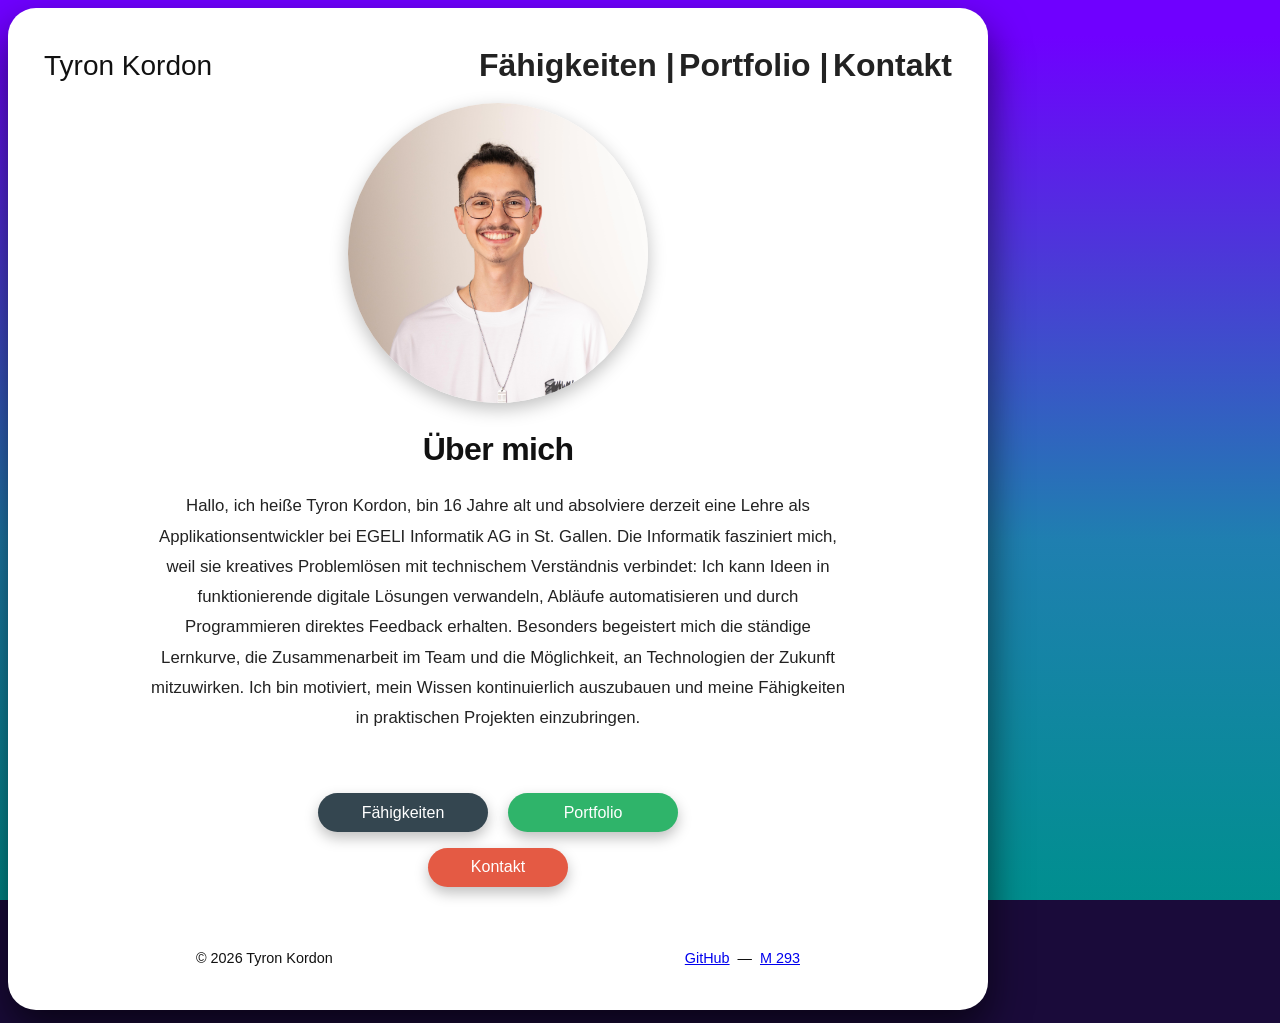
==== index.html @ 7b0fc05e "add in every html file a div class named card and fixed style bugs because the mobile width(402px) h" ====
<!doctype html>
<html lang="en">
  <head>
    <meta charset="UTF-8" />
    <meta name="viewport" content="width=device-width, initial-scale=1.0" />
    <link rel="stylesheet" href="css/styles.css" />
    <title>TyronKordon</title>
  </head>
  <body class="index-page">
    <div class="card">
    <header>
      <a href="index.html"><h3 class="header-title">Tyron Kordon</h3></a>
      <nav>
        <a href="Fähigkeiten.html" class="nav-link">Fähigkeiten |</a>
        <a href="Portfolio.html" class="nav-link">Portfolio |</a>
        <a href="Kontakt.html" class="nav-link">Kontakt</a>
      </nav>
    </header>
    <img
      src="assets/TyronKordonpfp.jpg"
      alt="Tyron Kordon Profilbild"
      class="profile-pic"
      width="200"
      height="200"
    />
    <section class="about-me">
      <h1>Über mich</h1>
      <p>
        Hallo, ich heiße Tyron Kordon, bin 16 Jahre alt und absolviere derzeit
        eine Lehre als Applikationsentwickler bei EGELI Informatik AG in St.
        Gallen. Die Informatik fasziniert mich, weil sie kreatives
        Problemlösen mit technischem Verständnis verbindet: Ich kann Ideen in
        funktionierende digitale Lösungen verwandeln, Abläufe automatisieren
        und durch Programmieren direktes Feedback erhalten. Besonders begeistert
        mich die ständige Lernkurve, die Zusammenarbeit im Team und die
        Möglichkeit, an Technologien der Zukunft mitzuwirken. Ich bin motiviert,
        mein Wissen kontinuierlich auszubauen und meine Fähigkeiten in
        praktischen Projekten einzubringen.
      </p>
    </section>

    <section class="nav-buttons">
      <button onclick="location.href = 'Fähigkeiten.html'" class="fähigkeiten-button">Fähigkeiten</button>
      <button onclick="location.href = 'Portfolio.html'" class="portfolio-button">Portfolio</button>
      <button onclick="location.href = 'Kontakt.html'" class="kontakt-button">Kontakt</button>
    </section>
    <footer class="footer">
      <nav class="footer-nav">
        <p id="Tyron-Kordon">&copy; 2026 Tyron Kordon</p>
          <div class="footer-links">
            <a href="https://github.com/Tyron-Kordon" class="github-link" target="_blank">GitHub</a>
            <span class="sep">—</span>
            <a
              href="https://www.modulbaukasten.ch/module/293/1/de-DE?degree=13d8d40b-6d82-eb11-a812-0022486f6f83&title=Webauftritt-erstellen-und-veröffentlichen"
              class="modulbaukasten-link"
              target="_blank"
              >M 293</a
            >
          </div>
      </nav>
    </footer>
    </div>
  </body>
</html>
---- css/styles.css ----
html {
  height: 100%;
  margin: 0;
  padding-bottom: 7.7rem; /* space for footer */
  background-color: #1a0b3a; /* dark base to enhance contrast */
  /* vibrant purple-to-teal background using radial highlight + linear gradient */
  background-image:
    radial-gradient(
      900px 420px at 50% 0%,
      rgba(111, 0, 255, 0.95),
      rgba(111, 0, 255, 0) 35%
    ),
    linear-gradient(180deg, #6f00ff 4%, #4a3bd6 30%, #1f7fb0 60%, #008f8f 100%);
  background-repeat: no-repeat;
  background-attachment: fixed;
}

/* Centered white card with rounded corners and teal border */
body.index-page {
  padding: 20px;
  max-width: 600px;
  background: #fff;
  border-radius: 28px;
  box-shadow: 0 20px 40px rgba(0, 0, 0, 0.6);
  border: none; /* remove blue/teal outline */

  /* Portfolio: ensure page title stays above images and images are centered */
  h1 {
    position: relative;
    z-index: 20;
    display: inline-block;
    padding: 0 0.6rem;
    margin-top: 0.6rem;
    text-align: center;
  }

  /* header nav underline on hover (applies on Portfolio too) */
  header .nav-link:hover,
  header .nav-link:focus {
    text-decoration: underline;
    text-underline-offset: 4px;
  }
  box-sizing: border-box;
  display: flex;
  flex-direction: column;
  min-height: calc(100vh - 3rem);
  font-family: "Segoe UI", Tahoma, Geneva, Verdana, sans-serif;
}

header {
  display: flex;
  align-items: center;
  justify-content: space-between;
  gap: 1rem;
  margin-bottom: 1.2rem;
  padding-top: 0.2rem;
}

.header-title {
  margin: 0;
  font-size: 1.35rem;
  font-weight: 500;
  color: #111;
  text-decoration: none;
}

.header-title:link {
  text-decoration: none;
}

header > a,
header > a:link,
header > a:visited,
header > a:hover,
header > a:active {
  text-decoration: none;
  color: inherit;
}

header > a .header-title {
  text-decoration: none;
}

.nav-link {
  text-decoration: none;
  color: #222;
  font-size: 0.75rem;
  font-weight: 600;
}

.footer {
  margin-top: auto;
  padding-top: 1.25rem;
}

.footer-nav {
  display: flex;
  align-items: center;
  justify-content: space-between;
  gap: 1rem;
  width: 100%;
}

/* Footer text styling */
.footer-nav p,
.footer-links {
  color: #111;
  font-size: 0.9rem;
}

h1, .page-title {
  font-family: "Segoe UI", Tahoma, Geneva, Verdana, sans-serif;
  font-size: 2.2rem;
  line-height: 1.05;
  margin: 0 0 1rem 0;
  color: #111;
  font-weight: 800;
  text-align: center;
  letter-spacing: -0.02em;
}

.project-title, .about-me h2, .contact-column h2, h1 {
  font-family: "Segoe UI", Tahoma, Geneva, Verdana, sans-serif;
  font-size: 1.6rem;
  line-height: 1.15;
  margin: 1.25rem 0 0.75rem 0;
  color: #111;
  font-weight: 700;
  text-align: center;
}




.footer-links {
  display: flex;
  align-items: center;
  gap: 0.5rem;
}

#Tyron-Kordon {
  margin: 0;
}

.profile-pic {
  display: block;
  margin: 0.5rem auto 1.1rem auto;
  width: 300px;
  height: 300px;
  object-fit: cover;
  border-radius: 50%;
  border: none;
  box-shadow: 0 6px 18px rgba(0, 0, 0, 0.25);
}

.about-me {
  text-align: center;
  padding: 0 0.5rem 1.25rem 0.5rem;
}

.about-me h1 {
  font-size: 2.0rem;
  margin: 0 0 1rem 0;
  font-weight: 800;
}

.about-me p {
  max-width: 44rem;
  margin: 0.5rem auto;
  line-height: 1.8;
  color: #222;
  font-size: 1.05rem;
}

/* Navigation buttons styled like pills */
.nav-buttons {
  display: grid;
  grid-template-columns: repeat(2, minmax(140px, 1fr));
  gap: 1rem 1.25rem;
  justify-content: center;
  padding: 2rem 0 1.2rem 0;
  max-width: 360px;
  margin: 0 auto;
}

.nav-buttons button {
  border: none;
  color: #fff;
  padding: 0.65rem 1.6rem;
  border-radius: 20px;
  font-size: 1rem;
  cursor: pointer;
  box-shadow: 0 6px 14px rgba(0, 0, 0, 0.25);
}

.fähigkeiten-button {
  background: #344650;
}
.kontakt-button {
  background: #e45a44;
  grid-column: 1 / -1;
  justify-self: center;
  min-width: 140px;
}
.portfolio-button {
  background: #2fb46a;
}

.nav-buttons button:hover {
  transform: translateY(-3px);
}



.skills-list {
  display: grid;
  grid-template-columns: 1fr;
  gap: 1rem;
  padding: 0.5rem;
}

.skill {
  background: linear-gradient(180deg, #f2f2f2, #e6e6e6);
  border-radius: 12px;
  padding: 1rem;
  box-shadow: 0 6px 16px rgba(15, 15, 15, 0.12);
  margin-bottom: 0;
  border-left: 6px solid rgba(111, 0, 255, 0.12);
  transition:
    transform 200ms ease,
    box-shadow 200ms ease,
    border-color 200ms ease;
}

.skill:hover {
  transform: translateY(-6px);
  box-shadow: 0 14px 30px rgba(15, 15, 15, 0.18);
  border-left-color: rgba(111, 0, 255, 0.28);
}

.skill h2 {
  margin: 0 0 0.35rem 0;
  font-size: 1.25rem;
  color: #111;
  font-weight: 800;
  letter-spacing: -0.02em;
}

.skill-description {
  margin: 0;
  padding-top: 0.25rem;
  font-size: 0.95rem;
  color: #333;
  line-height: 1.5;
}

h1 {
  font-size: 2.2rem;
  margin: 0 0 1rem 0;
  color: #111;
  padding: 0.5rem 0.5rem 0 0.5rem;
}

@media (min-width: 820px) {
  .skills-list {
    grid-template-columns: 1fr 1fr;
    gap: 1.25rem;
  }
  body.index-page {
    max-width: 980px;
  }
}



.project-title {
  font-size: 1.3rem;
  text-align: center;
  margin: 0.5rem 0 0.25rem 0;
  color: #111;
  font-weight: 500;
}

.project-description {
  color: #333;
  text-align: center;
  padding-bottom: 1rem;
}

.project-image {
  display: block;
  margin-bottom: 1rem;
  width: 100%;
  max-width: 400px;
  height: auto;
  border-radius: 12px;
  box-shadow: 0 6px 18px rgba(0, 0, 0, 0.25);
}

.page-title {
  font-size: 2rem;
  text-align: center;
  color: #111;
  padding: 0.5rem;
  display: block;
  margin: 0 auto 1rem;
  width: 100%;
}

/* Kontakt page specific layout adjustments */
main {
  padding: 0 1.25rem 1.5rem 1.25rem;
}

.contact-photo {
  text-align: center;
  margin: 1.5rem 0;
}

.contact-image {
  width: 340px;
  max-width: 80%;
  height: auto;
  display: inline-block;
  border-radius: 8px;
  box-shadow: 0 10px 30px rgba(0,0,0,0.18);
}

.contact-layout {
  padding: 0 0.6rem 2.5rem 0.6rem;
  display: block;
}

.contact-column {
  max-width: 720px;
  margin: 0 auto;
  padding: 0 0.5rem;
  color: #111;
}

.contact-column h2 {
  text-align: left;
  font-size: 2rem;
  margin: 2.5rem 0 0.6rem 0;
  font-weight: 800;
  color: #111;
}

.contact-column p {
  text-align: left;
  font-size: 1.05rem;
  line-height: 1.7;
  color: #222;
  margin: 0 0 1.25rem 0;
}

/* Footer spacing similar to screenshot: three items spaced evenly */
.footer-nav {
  display: flex;
  align-items: center;
  justify-content: space-around;
  gap: 1rem;
  width: 100%;
  padding: 1.5rem 0;
}



.instagram-link{
  text-decoration: none;
}

.instagram-link:hover {
  color: #401482;
  font-weight: 600;
}


/* ===== IPAD LAYOUT ===== */

@media (min-width: 800px) {
  .header-title {
    font-size: 1.75rem;
    padding-left: 1rem;
    padding-top: 1rem;
  }

  nav {
    padding-right: 1rem;
    padding-top: 1rem;
  }  
}

@media (min-width: 800px) {
  .nav-link {
    font-size: 2rem;
  }
}
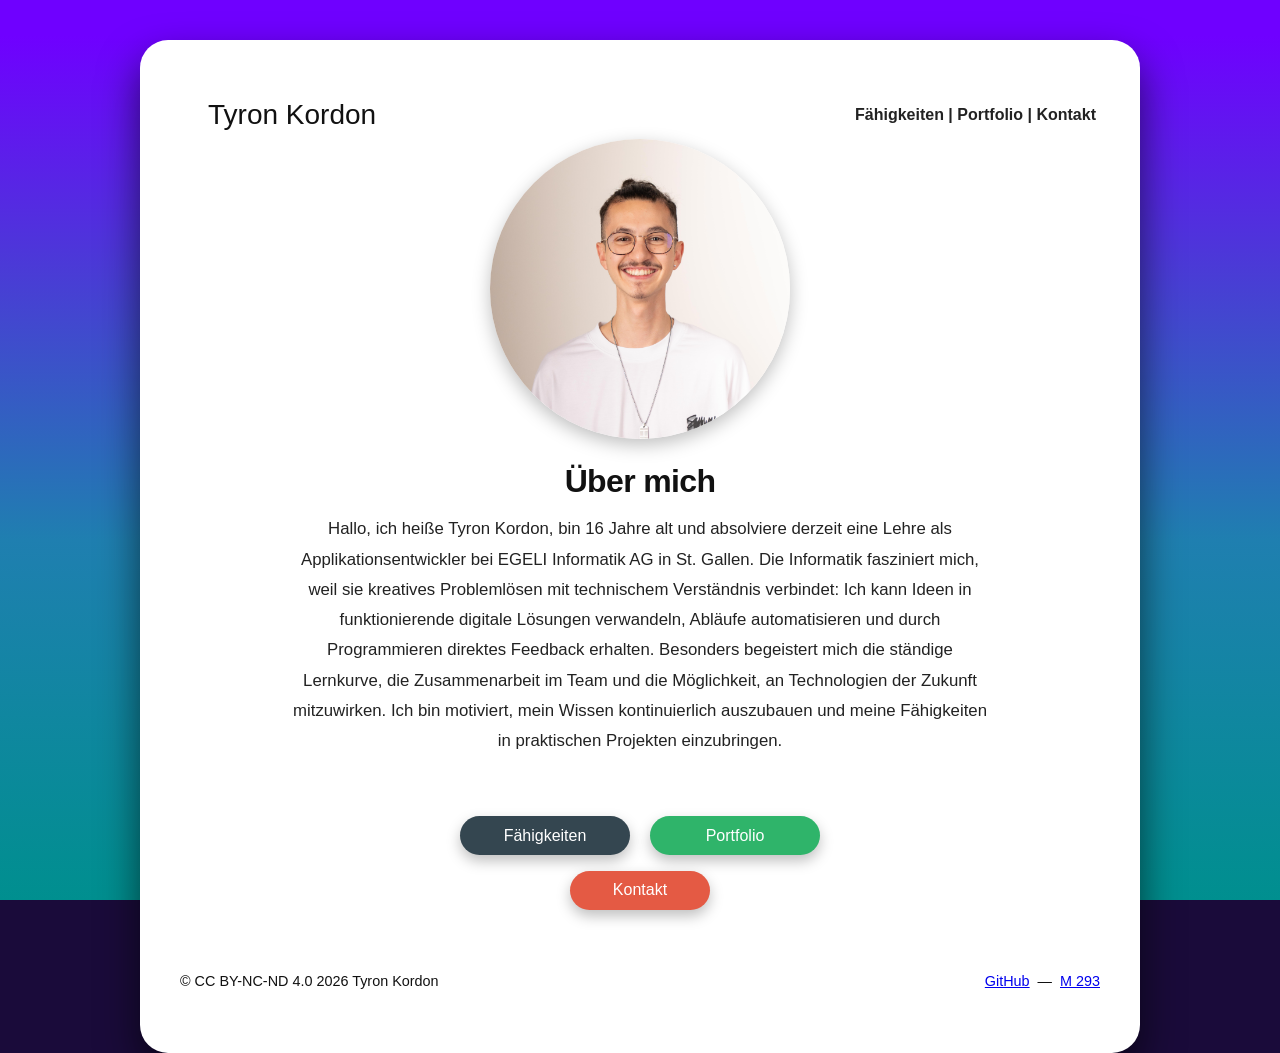
==== commit 3bd747e5: "add copyright symboles" ====
--- a/index.html
+++ b/index.html
@@ -46,7 +46,7 @@
     </section>
     <footer class="footer">
       <nav class="footer-nav">
-        <p id="Tyron-Kordon">&copy; 2026 Tyron Kordon</p>
+        <p id="Tyron-Kordon">&copy; CC BY-NC-ND 4.0 2026 Tyron Kordon</p>
           <div class="footer-links">
             <a href="https://github.com/Tyron-Kordon" class="github-link" target="_blank">GitHub</a>
             <span class="sep">—</span>
--- a/css/styles.css
+++ b/css/styles.css
@@ -15,37 +15,20 @@
   background-attachment: fixed;
 }
 
-/* Centered white card with rounded corners and teal border */
+/* Global typography and base layout for index page */
 body.index-page {
   padding: 20px;
-  max-width: 600px;
   background: #fff;
   border-radius: 28px;
   box-shadow: 0 20px 40px rgba(0, 0, 0, 0.6);
   border: none; /* remove blue/teal outline */
-
-  /* Portfolio: ensure page title stays above images and images are centered */
-  h1 {
-    position: relative;
-    z-index: 20;
-    display: inline-block;
-    padding: 0 0.6rem;
-    margin-top: 0.6rem;
-    text-align: center;
-  }
-
-  /* header nav underline on hover (applies on Portfolio too) */
-  header .nav-link:hover,
-  header .nav-link:focus {
-    text-decoration: underline;
-    text-underline-offset: 4px;
-  }
   box-sizing: border-box;
   display: flex;
   flex-direction: column;
   min-height: calc(100vh - 3rem);
   font-family: "Segoe UI", Tahoma, Geneva, Verdana, sans-serif;
 }
+
 
 header {
   display: flex;
@@ -61,10 +44,6 @@
   font-size: 1.35rem;
   font-weight: 500;
   color: #111;
-  text-decoration: none;
-}
-
-.header-title:link {
   text-decoration: none;
 }
 
@@ -77,10 +56,6 @@
   color: inherit;
 }
 
-header > a .header-title {
-  text-decoration: none;
-}
-
 .nav-link {
   text-decoration: none;
   color: #222;
@@ -88,6 +63,7 @@
   font-weight: 600;
 }
 
+
 .footer {
   margin-top: auto;
   padding-top: 1.25rem;
@@ -108,7 +84,10 @@
   font-size: 0.9rem;
 }
 
-h1, .page-title {
+
+/* Headings */
+h1,
+.page-title {
   font-family: "Segoe UI", Tahoma, Geneva, Verdana, sans-serif;
   font-size: 2.2rem;
   line-height: 1.05;
@@ -119,7 +98,9 @@
   letter-spacing: -0.02em;
 }
 
-.project-title, .about-me h2, .contact-column h2, h1 {
+.project-title,
+.about-me h2,
+.contact-column h2 {
   font-family: "Segoe UI", Tahoma, Geneva, Verdana, sans-serif;
   font-size: 1.6rem;
   line-height: 1.15;
@@ -128,8 +109,6 @@
   font-weight: 700;
   text-align: center;
 }
-
-
 
 
 .footer-links {
@@ -153,13 +132,14 @@
   box-shadow: 0 6px 18px rgba(0, 0, 0, 0.25);
 }
 
+
 .about-me {
   text-align: center;
   padding: 0 0.5rem 1.25rem 0.5rem;
 }
 
 .about-me h1 {
-  font-size: 2.0rem;
+  font-size: 2rem;
   margin: 0 0 1rem 0;
   font-weight: 800;
 }
@@ -173,6 +153,7 @@
 }
 
 /* Navigation buttons styled like pills */
+
 .nav-buttons {
   display: grid;
   grid-template-columns: repeat(2, minmax(140px, 1fr));
@@ -211,13 +192,13 @@
 }
 
 
-
 .skills-list {
   display: grid;
   grid-template-columns: 1fr;
   gap: 1rem;
   padding: 0.5rem;
 }
+
 
 .skill {
   background: linear-gradient(180deg, #f2f2f2, #e6e6e6);
@@ -226,10 +207,7 @@
   box-shadow: 0 6px 16px rgba(15, 15, 15, 0.12);
   margin-bottom: 0;
   border-left: 6px solid rgba(111, 0, 255, 0.12);
-  transition:
-    transform 200ms ease,
-    box-shadow 200ms ease,
-    border-color 200ms ease;
+  transition: transform 200ms ease, box-shadow 200ms ease, border-color 200ms ease;
 }
 
 .skill:hover {
@@ -261,6 +239,7 @@
   padding: 0.5rem 0.5rem 0 0.5rem;
 }
 
+
 @media (min-width: 820px) {
   .skills-list {
     grid-template-columns: 1fr 1fr;
@@ -272,7 +251,6 @@
 }
 
 
-
 .project-title {
   font-size: 1.3rem;
   text-align: center;
@@ -288,7 +266,7 @@
 }
 
 .project-image {
-  display: block;
+  display: flex;
   margin-bottom: 1rem;
   width: 100%;
   max-width: 400px;
@@ -308,6 +286,7 @@
 }
 
 /* Kontakt page specific layout adjustments */
+
 main {
   padding: 0 1.25rem 1.5rem 1.25rem;
 }
@@ -323,7 +302,7 @@
   height: auto;
   display: inline-block;
   border-radius: 8px;
-  box-shadow: 0 10px 30px rgba(0,0,0,0.18);
+  box-shadow: 0 10px 30px rgba(0, 0, 0, 0.18);
 }
 
 .contact-layout {
@@ -355,6 +334,7 @@
 }
 
 /* Footer spacing similar to screenshot: three items spaced evenly */
+
 .footer-nav {
   display: flex;
   align-items: center;
@@ -364,9 +344,7 @@
   padding: 1.5rem 0;
 }
 
-
-
-.instagram-link{
+.instagram-link {
   text-decoration: none;
 }
 
@@ -375,8 +353,7 @@
   font-weight: 600;
 }
 
-
-/* ===== IPAD LAYOUT ===== */
+/* ===== IPAD/LAPTOP/LARGE LAYOUTS ===== */
 
 @media (min-width: 800px) {
   .header-title {
@@ -388,11 +365,78 @@
   nav {
     padding-right: 1rem;
     padding-top: 1rem;
-  }  
-}
-
-@media (min-width: 800px) {
+  }
+
   .nav-link {
-    font-size: 2rem;
-  }
-}
+    font-size: 1rem;
+  }
+
+  .footer-nav {
+    justify-content: space-between;
+  }
+}
+
+@media (min-width: 1024px) {
+  body.index-page {
+    width: 1000px;
+    max-width: 1100px;
+    margin: 40px auto;
+    padding: 40px;
+    border-radius: 28px;
+  }
+
+  /* Keep header and main content aligned to the centered card */
+  header {
+    width: 100%;
+    max-width: 1100px;
+    margin: 0 auto;
+    padding-left: 0.75rem;
+    padding-right: 0.75rem;
+  }
+
+  main,
+  .contact-column,
+  .about-me {
+    margin-left: auto;
+    margin-right: auto;
+    text-align: center;
+    width: 100%;
+    max-width: 900px;
+  }
+  /* Center project images on larger viewports */
+  .project-image {
+    display: block;
+    margin-left: auto;
+    margin-right: auto;
+  }
+}
+
+@media (min-width: 1440px) {
+  body.index-page {
+    width: 1200px;
+    max-width: 1200px;
+    margin: 40px auto;
+    padding: 40px;
+    border-radius: 28px;
+  }
+
+  /* Keep header and main content aligned to the centered card */
+  header {
+    width: 100%;
+    max-width: 1100px;
+    margin: 0 auto;
+    padding-left: 0.75rem;
+    padding-right: 0.75rem;
+  }
+
+  main,
+  .contact-column,
+  .about-me {
+    margin-left: auto;
+    margin-right: auto;
+    text-align: center;
+    width: 100%;
+    max-width: 900px;
+  }
+}
+
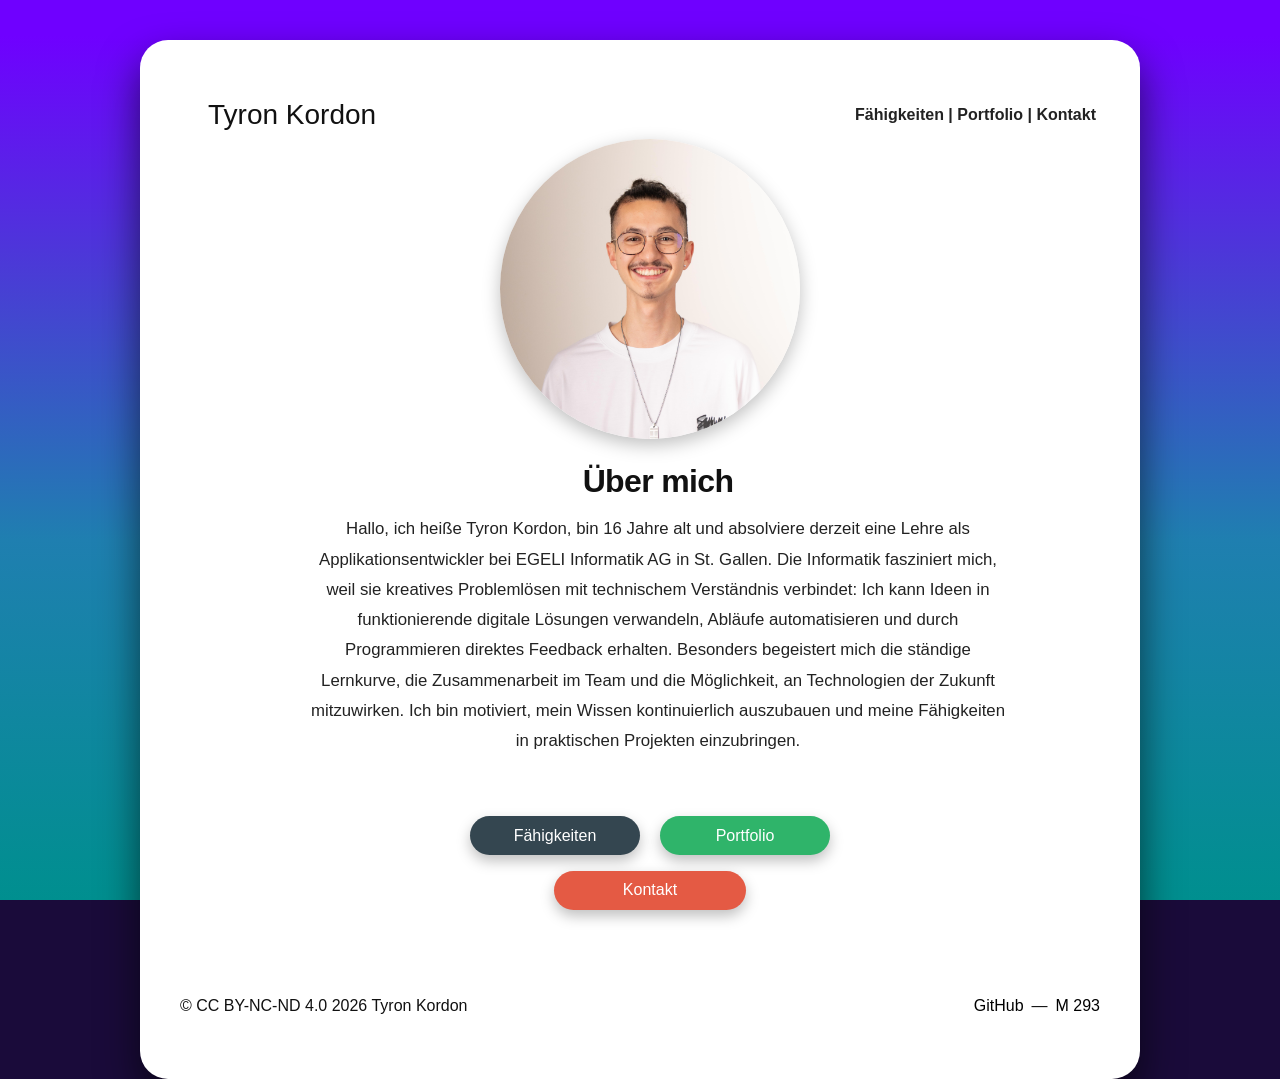
==== commit 27059025: "Aufräumen: HTML/CSS + sichere externe Links Vereinheitlicht charset/lang; entfernt .card; semantisch" ====
--- a/index.html
+++ b/index.html
@@ -1,13 +1,12 @@
 <!doctype html>
-<html lang="en">
+<html lang="de">
   <head>
-    <meta charset="UTF-8" />
+    <meta charset="utf-8" />
     <meta name="viewport" content="width=device-width, initial-scale=1.0" />
     <link rel="stylesheet" href="css/styles.css" />
-    <title>TyronKordon</title>
+    <title>Tyron Kordon</title>
   </head>
   <body class="index-page">
-    <div class="card">
     <header>
       <a href="index.html"><h3 class="header-title">Tyron Kordon</h3></a>
       <nav>
@@ -16,6 +15,7 @@
         <a href="Kontakt.html" class="nav-link">Kontakt</a>
       </nav>
     </header>
+    <main>
     <img
       src="assets/TyronKordonpfp.jpg"
       alt="Tyron Kordon Profilbild"
@@ -40,25 +40,26 @@
     </section>
 
     <section class="nav-buttons">
-      <button onclick="location.href = 'Fähigkeiten.html'" class="fähigkeiten-button">Fähigkeiten</button>
-      <button onclick="location.href = 'Portfolio.html'" class="portfolio-button">Portfolio</button>
-      <button onclick="location.href = 'Kontakt.html'" class="kontakt-button">Kontakt</button>
+      <a href="Fähigkeiten.html" class="fähigkeiten-button">Fähigkeiten</a>
+      <a href="Portfolio.html" class="portfolio-button">Portfolio</a>
+      <a href="Kontakt.html" class="kontakt-button">Kontakt</a>
     </section>
+    </main>
     <footer class="footer">
       <nav class="footer-nav">
         <p id="Tyron-Kordon">&copy; CC BY-NC-ND 4.0 2026 Tyron Kordon</p>
           <div class="footer-links">
-            <a href="https://github.com/Tyron-Kordon" class="github-link" target="_blank">GitHub</a>
+            <a href="https://github.com/Tyron-Kordon" class="github-link" target="_blank" rel="noopener noreferrer">GitHub</a>
             <span class="sep">—</span>
             <a
               href="https://www.modulbaukasten.ch/module/293/1/de-DE?degree=13d8d40b-6d82-eb11-a812-0022486f6f83&title=Webauftritt-erstellen-und-veröffentlichen"
               class="modulbaukasten-link"
               target="_blank"
+              rel="noopener noreferrer"
               >M 293</a
             >
           </div>
       </nav>
     </footer>
-    </div>
   </body>
 </html>
--- a/css/styles.css
+++ b/css/styles.css
@@ -29,7 +29,6 @@
   font-family: "Segoe UI", Tahoma, Geneva, Verdana, sans-serif;
 }
 
-
 header {
   display: flex;
   align-items: center;
@@ -63,27 +62,33 @@
   font-weight: 600;
 }
 
+.nav-link:hover {
+  text-decoration: underline;
+}
 
 .footer {
   margin-top: auto;
   padding-top: 1.25rem;
 }
 
-.footer-nav {
-  display: flex;
-  align-items: center;
-  justify-content: space-between;
-  gap: 1rem;
-  width: 100%;
-}
-
 /* Footer text styling */
 .footer-nav p,
 .footer-links {
   color: #111;
-  font-size: 0.9rem;
-}
-
+  font-size: 0.8rem;
+}
+
+.github-link,
+.modulbaukasten-link {
+  text-decoration: none;
+  color: black;
+}
+
+.github-link:hover,
+.modulbaukasten-link:hover {
+  color: #759ed8;
+  text-decoration: underline;
+}
 
 /* Headings */
 h1,
@@ -92,6 +97,7 @@
   font-size: 2.2rem;
   line-height: 1.05;
   margin: 0 0 1rem 0;
+  padding: 0.5rem 0.5rem 0 0.5rem;
   color: #111;
   font-weight: 800;
   text-align: center;
@@ -109,7 +115,6 @@
   font-weight: 700;
   text-align: center;
 }
-
 
 .footer-links {
   display: flex;
@@ -132,7 +137,6 @@
   box-shadow: 0 6px 18px rgba(0, 0, 0, 0.25);
 }
 
-
 .about-me {
   text-align: center;
   padding: 0 0.5rem 1.25rem 0.5rem;
@@ -164,13 +168,15 @@
   margin: 0 auto;
 }
 
-.nav-buttons button {
+.nav-buttons a {
+  display: inline-block;
+  text-decoration: none;
+  text-align: center;
   border: none;
   color: #fff;
   padding: 0.65rem 1.6rem;
   border-radius: 20px;
   font-size: 1rem;
-  cursor: pointer;
   box-shadow: 0 6px 14px rgba(0, 0, 0, 0.25);
 }
 
@@ -187,10 +193,9 @@
   background: #2fb46a;
 }
 
-.nav-buttons button:hover {
+.nav-buttons a:hover {
   transform: translateY(-3px);
 }
-
 
 .skills-list {
   display: grid;
@@ -198,7 +203,6 @@
   gap: 1rem;
   padding: 0.5rem;
 }
-
 
 .skill {
   background: linear-gradient(180deg, #f2f2f2, #e6e6e6);
@@ -207,7 +211,10 @@
   box-shadow: 0 6px 16px rgba(15, 15, 15, 0.12);
   margin-bottom: 0;
   border-left: 6px solid rgba(111, 0, 255, 0.12);
-  transition: transform 200ms ease, box-shadow 200ms ease, border-color 200ms ease;
+  transition:
+    transform 200ms ease,
+    box-shadow 200ms ease,
+    border-color 200ms ease;
 }
 
 .skill:hover {
@@ -232,14 +239,6 @@
   line-height: 1.5;
 }
 
-h1 {
-  font-size: 2.2rem;
-  margin: 0 0 1rem 0;
-  color: #111;
-  padding: 0.5rem 0.5rem 0 0.5rem;
-}
-
-
 @media (min-width: 820px) {
   .skills-list {
     grid-template-columns: 1fr 1fr;
@@ -250,7 +249,6 @@
   }
 }
 
-
 .project-title {
   font-size: 1.3rem;
   text-align: center;
@@ -266,8 +264,8 @@
 }
 
 .project-image {
-  display: flex;
-  margin-bottom: 1rem;
+  display: block;
+  margin: 0 auto 1rem;
   width: 100%;
   max-width: 400px;
   height: auto;
@@ -373,6 +371,11 @@
 
   .footer-nav {
     justify-content: space-between;
+  }
+  /* Increase footer nav font size on medium viewports */
+  .footer-nav p,
+  .footer-links {
+    font-size: 1rem;
   }
 }
 
@@ -409,6 +412,11 @@
     margin-left: auto;
     margin-right: auto;
   }
+
+  .footer-nav p,
+  .footer-links {
+    font-size: 1rem;
+  }
 }
 
 @media (min-width: 1440px) {
@@ -438,5 +446,9 @@
     width: 100%;
     max-width: 900px;
   }
-}
-
+  /* Increase footer nav font size on larger viewports */
+  .footer-nav p,
+  .footer-links {
+    font-size: 1.3rem;
+  }
+}
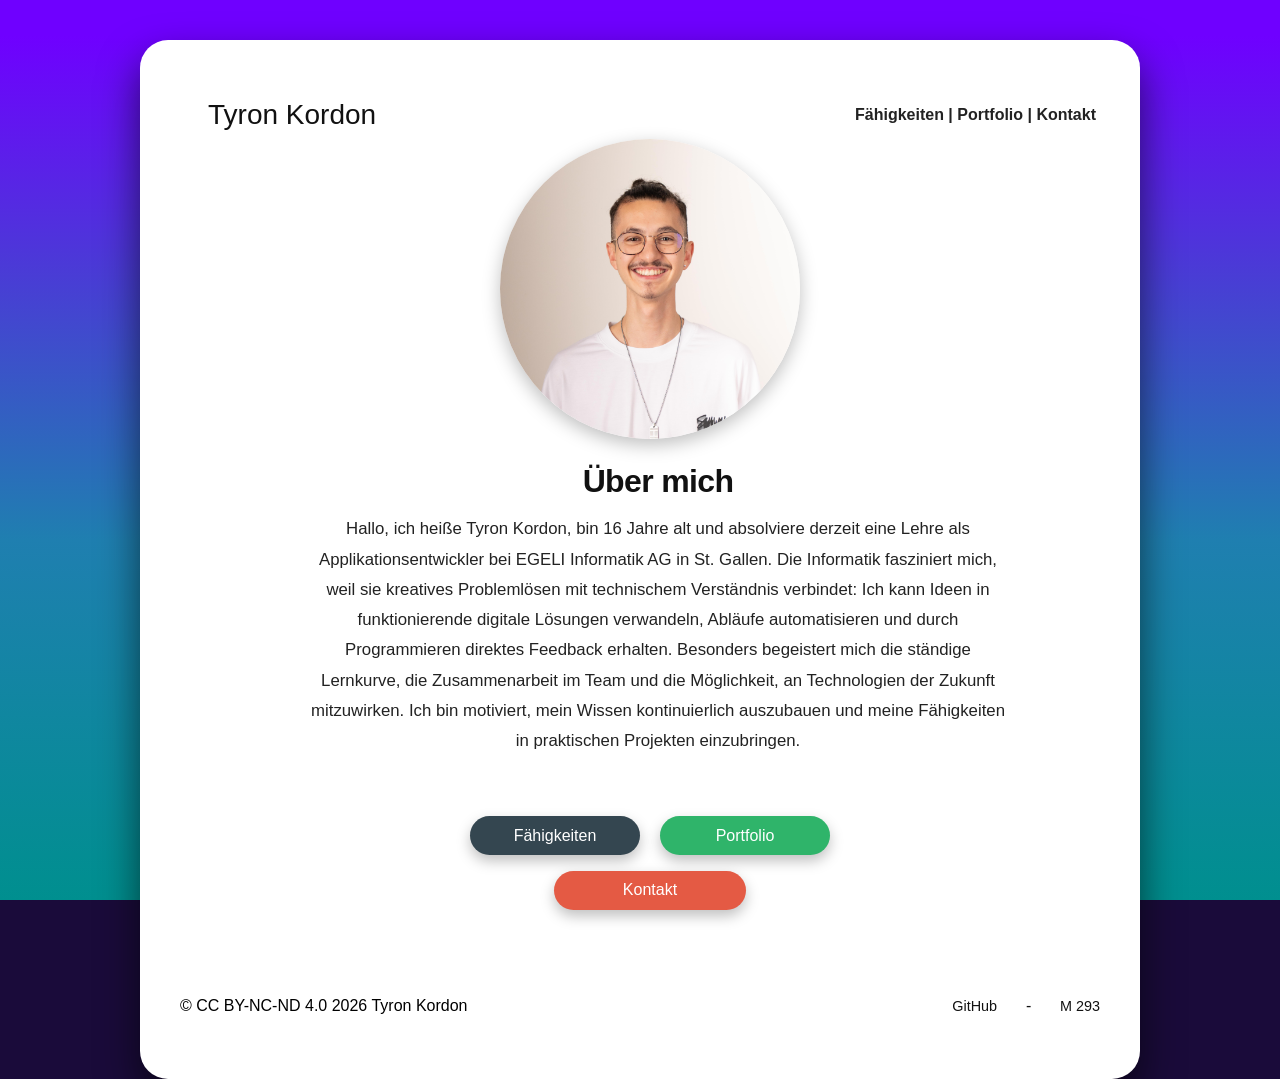
==== commit 353923c6: "Design: Header/Footer vereinheitlicht + CSS-Refactor Vereinheitlicht Footer auf allen Seiten (, , , " ====
--- a/index.html
+++ b/index.html
@@ -47,18 +47,17 @@
     </main>
     <footer class="footer">
       <nav class="footer-nav">
-        <p id="Tyron-Kordon">&copy; CC BY-NC-ND 4.0 2026 Tyron Kordon</p>
+        <div class="footer-left">
+          <p id="Tyron-Kordon">&copy; CC BY-NC-ND 4.0 2026 Tyron Kordon</p>
+        </div>
+        <div class="footer-center"></div>
+        <div class="footer-right">
           <div class="footer-links">
             <a href="https://github.com/Tyron-Kordon" class="github-link" target="_blank" rel="noopener noreferrer">GitHub</a>
-            <span class="sep">—</span>
-            <a
-              href="https://www.modulbaukasten.ch/module/293/1/de-DE?degree=13d8d40b-6d82-eb11-a812-0022486f6f83&title=Webauftritt-erstellen-und-veröffentlichen"
-              class="modulbaukasten-link"
-              target="_blank"
-              rel="noopener noreferrer"
-              >M 293</a
-            >
+            <span class="sep"> - </span>
+            <a href="https://www.modulbaukasten.ch/module/293/1/de-DE?degree=13d8d40b-6d82-eb11-a812-0022486f6f83&title=Webauftritt-erstellen-und-veröffentlichen" class="modulbaukasten-link" target="_blank" rel="noopener noreferrer">M 293</a>
           </div>
+        </div>
       </nav>
     </footer>
   </body>
--- a/css/styles.css
+++ b/css/styles.css
@@ -40,7 +40,7 @@
 
 .header-title {
   margin: 0;
-  font-size: 1.35rem;
+  font-size: 1.45rem;
   font-weight: 500;
   color: #111;
   text-decoration: none;
@@ -72,22 +72,92 @@
 }
 
 /* Footer text styling */
-.footer-nav p,
-.footer-links {
-  color: #111;
-  font-size: 0.8rem;
-}
-
+/* Footer layout split into three areas: left / center / right */
+.footer-nav {
+  display: flex;
+  align-items: center;
+  justify-content: space-between;
+  gap: 1rem;
+  width: 100%;
+  padding: 0.5rem 0;
+}
+
+.footer-left,
+.footer-center,
+.footer-right {
+  display: flex;
+  align-items: center;
+}
+
+.footer-left {
+  flex: 0 0 auto;
+}
+
+.footer-center {
+  flex: 1 1 auto;
+  justify-content: center;
+}
+
+.footer-right {
+  flex: 0 0 auto;
+  justify-content: flex-end;
+}
 .github-link,
 .modulbaukasten-link {
   text-decoration: none;
-  color: black;
+  color: #111;
+  font-weight: 500;
 }
 
 .github-link:hover,
 .modulbaukasten-link:hover {
-  color: #759ed8;
+  color: #111;
   text-decoration: underline;
+}
+
+/* Footer small text + spacing for mobile */
+.footer-left p,
+.footer-center a,
+.footer-right a {
+  font-size: 0.9rem;
+}
+
+.sep {
+  color: #111;
+  margin: 0 0.6rem;
+  font-weight: 500;
+}
+
+/* Spread footer links on larger viewports so they don't sit too centered */
+.footer-right .footer-links {
+  display: flex;
+  align-items: center;
+  gap: 0.6rem;
+}
+
+@media (min-width: 800px) {
+  .footer-right .footer-links {
+    gap: 1.2rem;
+  }
+}
+
+@media (max-width: 600px) {
+  .footer-nav {
+    flex-direction: row;
+    align-items: center;
+    gap: 0.5rem;
+  }
+  .footer-left,
+  .footer-center,
+  .footer-right {
+    flex: 1 1 0;
+  }
+  .footer-left { text-align: left; }
+  .footer-center { text-align: center; }
+  .footer-right { text-align: right; }
+  .footer-left p,
+  .footer-center a,
+  .footer-right a { font-size: 0.85rem; }
 }
 
 /* Headings */
@@ -334,11 +404,6 @@
 /* Footer spacing similar to screenshot: three items spaced evenly */
 
 .footer-nav {
-  display: flex;
-  align-items: center;
-  justify-content: space-around;
-  gap: 1rem;
-  width: 100%;
   padding: 1.5rem 0;
 }
 
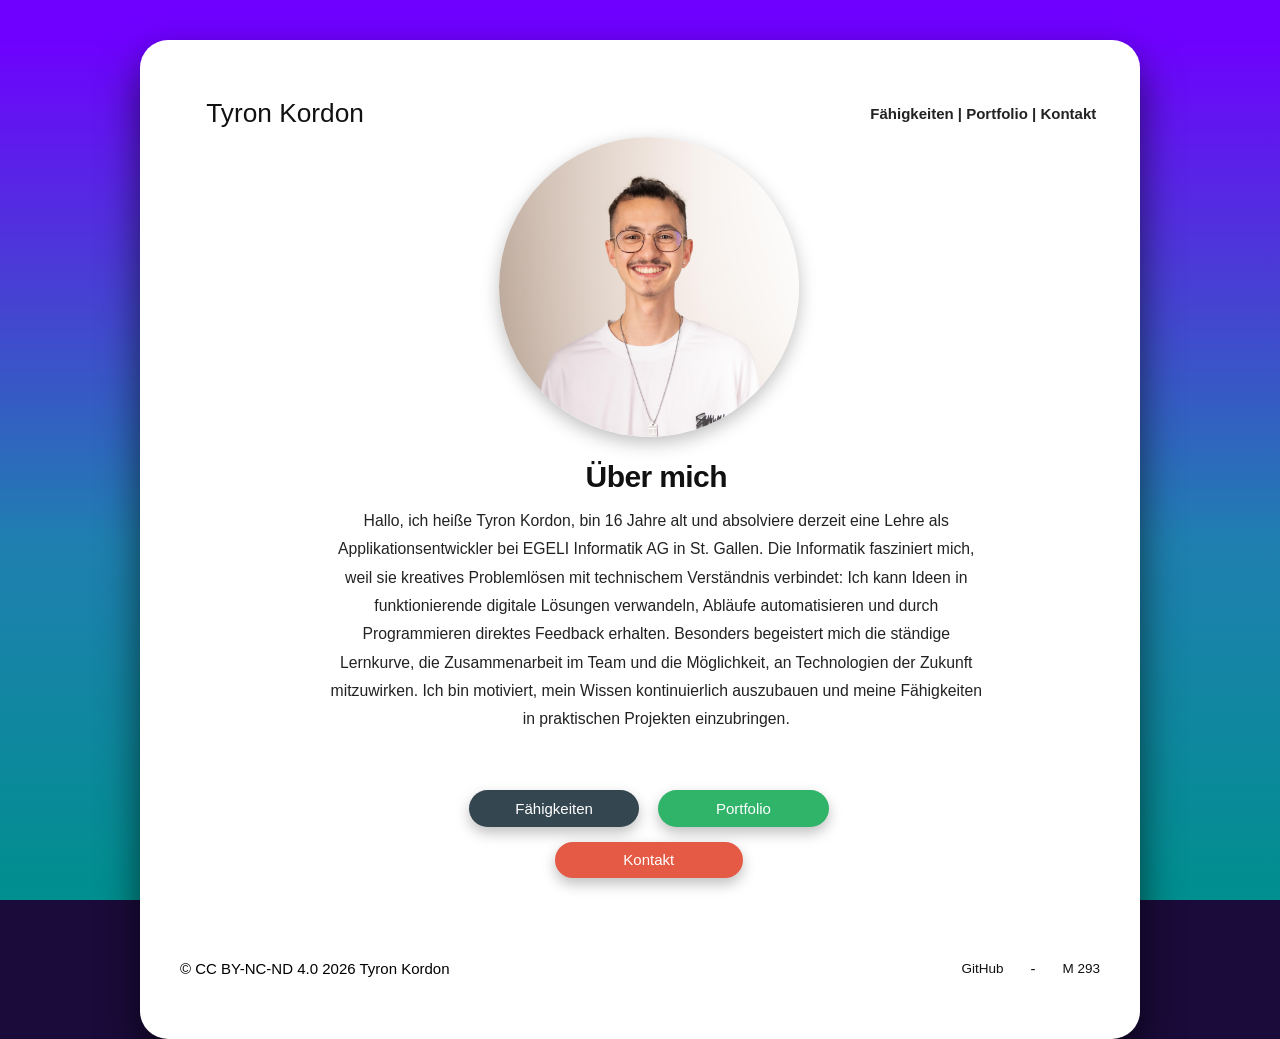
==== commit c88c184f: "fix: quick fixes — close body tag, lazy-load images" ====
--- a/index.html
+++ b/index.html
@@ -16,34 +16,42 @@
       </nav>
     </header>
     <main>
-    <img
-      src="assets/TyronKordonpfp.jpg"
-      alt="Tyron Kordon Profilbild"
-      class="profile-pic"
-      width="200"
-      height="200"
-    />
-    <section class="about-me">
-      <h1>Über mich</h1>
-      <p>
-        Hallo, ich heiße Tyron Kordon, bin 16 Jahre alt und absolviere derzeit
-        eine Lehre als Applikationsentwickler bei EGELI Informatik AG in St.
-        Gallen. Die Informatik fasziniert mich, weil sie kreatives
-        Problemlösen mit technischem Verständnis verbindet: Ich kann Ideen in
-        funktionierende digitale Lösungen verwandeln, Abläufe automatisieren
-        und durch Programmieren direktes Feedback erhalten. Besonders begeistert
-        mich die ständige Lernkurve, die Zusammenarbeit im Team und die
-        Möglichkeit, an Technologien der Zukunft mitzuwirken. Ich bin motiviert,
-        mein Wissen kontinuierlich auszubauen und meine Fähigkeiten in
-        praktischen Projekten einzubringen.
-      </p>
-    </section>
+      <img
+        src="assets/TyronKordonpfp.jpg"
+        alt="Tyron Kordon Profilbild"
+        class="profile-pic"
+        width="200"
+        height="200"
+        loading="lazy"
+      />
+      <!--
+  loading="lazy":
+  Das Bild wird erst geladen,
+  wenn es im sichtbaren Bereich erscheint.
+  Dadurch lädt die Webseite schneller
+  und spart Datenverbrauch.
+-->
+      <section class="about-me">
+        <h1>Über mich</h1>
+        <p>
+          Hallo, ich heiße Tyron Kordon, bin 16 Jahre alt und absolviere derzeit
+          eine Lehre als Applikationsentwickler bei EGELI Informatik AG in St.
+          Gallen. Die Informatik fasziniert mich, weil sie kreatives
+          Problemlösen mit technischem Verständnis verbindet: Ich kann Ideen in
+          funktionierende digitale Lösungen verwandeln, Abläufe automatisieren
+          und durch Programmieren direktes Feedback erhalten. Besonders
+          begeistert mich die ständige Lernkurve, die Zusammenarbeit im Team und
+          die Möglichkeit, an Technologien der Zukunft mitzuwirken. Ich bin
+          motiviert, mein Wissen kontinuierlich auszubauen und meine Fähigkeiten
+          in praktischen Projekten einzubringen.
+        </p>
+      </section>
 
-    <section class="nav-buttons">
-      <a href="Fähigkeiten.html" class="fähigkeiten-button">Fähigkeiten</a>
-      <a href="Portfolio.html" class="portfolio-button">Portfolio</a>
-      <a href="Kontakt.html" class="kontakt-button">Kontakt</a>
-    </section>
+      <section class="nav-buttons">
+        <a href="Fähigkeiten.html" class="fähigkeiten-button">Fähigkeiten</a>
+        <a href="Portfolio.html" class="portfolio-button">Portfolio</a>
+        <a href="Kontakt.html" class="kontakt-button">Kontakt</a>
+      </section>
     </main>
     <footer class="footer">
       <nav class="footer-nav">
@@ -53,9 +61,21 @@
         <div class="footer-center"></div>
         <div class="footer-right">
           <div class="footer-links">
-            <a href="https://github.com/Tyron-Kordon" class="github-link" target="_blank" rel="noopener noreferrer">GitHub</a>
+            <a
+              href="https://github.com/Tyron-Kordon"
+              class="github-link"
+              target="_blank"
+              rel="noopener noreferrer"
+              >GitHub</a
+            >
             <span class="sep"> - </span>
-            <a href="https://www.modulbaukasten.ch/module/293/1/de-DE?degree=13d8d40b-6d82-eb11-a812-0022486f6f83&title=Webauftritt-erstellen-und-veröffentlichen" class="modulbaukasten-link" target="_blank" rel="noopener noreferrer">M 293</a>
+            <a
+              href="https://www.modulbaukasten.ch/module/293/1/de-DE?degree=13d8d40b-6d82-eb11-a812-0022486f6f83&title=Webauftritt-erstellen-und-veröffentlichen"
+              class="modulbaukasten-link"
+              target="_blank"
+              rel="noopener noreferrer"
+              >M 293</a
+            >
           </div>
         </div>
       </nav>
--- a/css/styles.css
+++ b/css/styles.css
@@ -1,6 +1,8 @@
 html {
   height: 100%;
   margin: 0;
+  /* reduce overall size slightly: 15px (was 16px default) */
+  font-size: 15px;
   padding-bottom: 7.7rem; /* space for footer */
   background-color: #1a0b3a; /* dark base to enhance contrast */
   /* vibrant purple-to-teal background using radial highlight + linear gradient */
@@ -142,22 +144,26 @@
 }
 
 @media (max-width: 600px) {
+  /* Stack footer items vertically and center them on small screens */
   .footer-nav {
-    flex-direction: row;
+    flex-direction: column;
     align-items: center;
-    gap: 0.5rem;
+    gap: 0.35rem;
   }
   .footer-left,
   .footer-center,
   .footer-right {
-    flex: 1 1 0;
-  }
-  .footer-left { text-align: left; }
-  .footer-center { text-align: center; }
-  .footer-right { text-align: right; }
+    width: 100%;
+    display: flex;
+    justify-content: center;
+    padding: 0.25rem 0;
+  }
+  .footer-left { order: 1; }
+  .footer-center { order: 2; }
+  .footer-right { order: 3; }
   .footer-left p,
-  .footer-center a,
-  .footer-right a { font-size: 0.85rem; }
+  .footer-center .footer-links,
+  .footer-right .footer-links { font-size: 0.85rem; }
 }
 
 /* Headings */
@@ -320,8 +326,9 @@
 }
 
 .project-title {
-  font-size: 1.3rem;
-  text-align: center;
+  font-size: 1.8rem;
+  text-align: center;
+  padding-top: 1.5rem;
   margin: 0.5rem 0 0.25rem 0;
   color: #111;
   font-weight: 500;
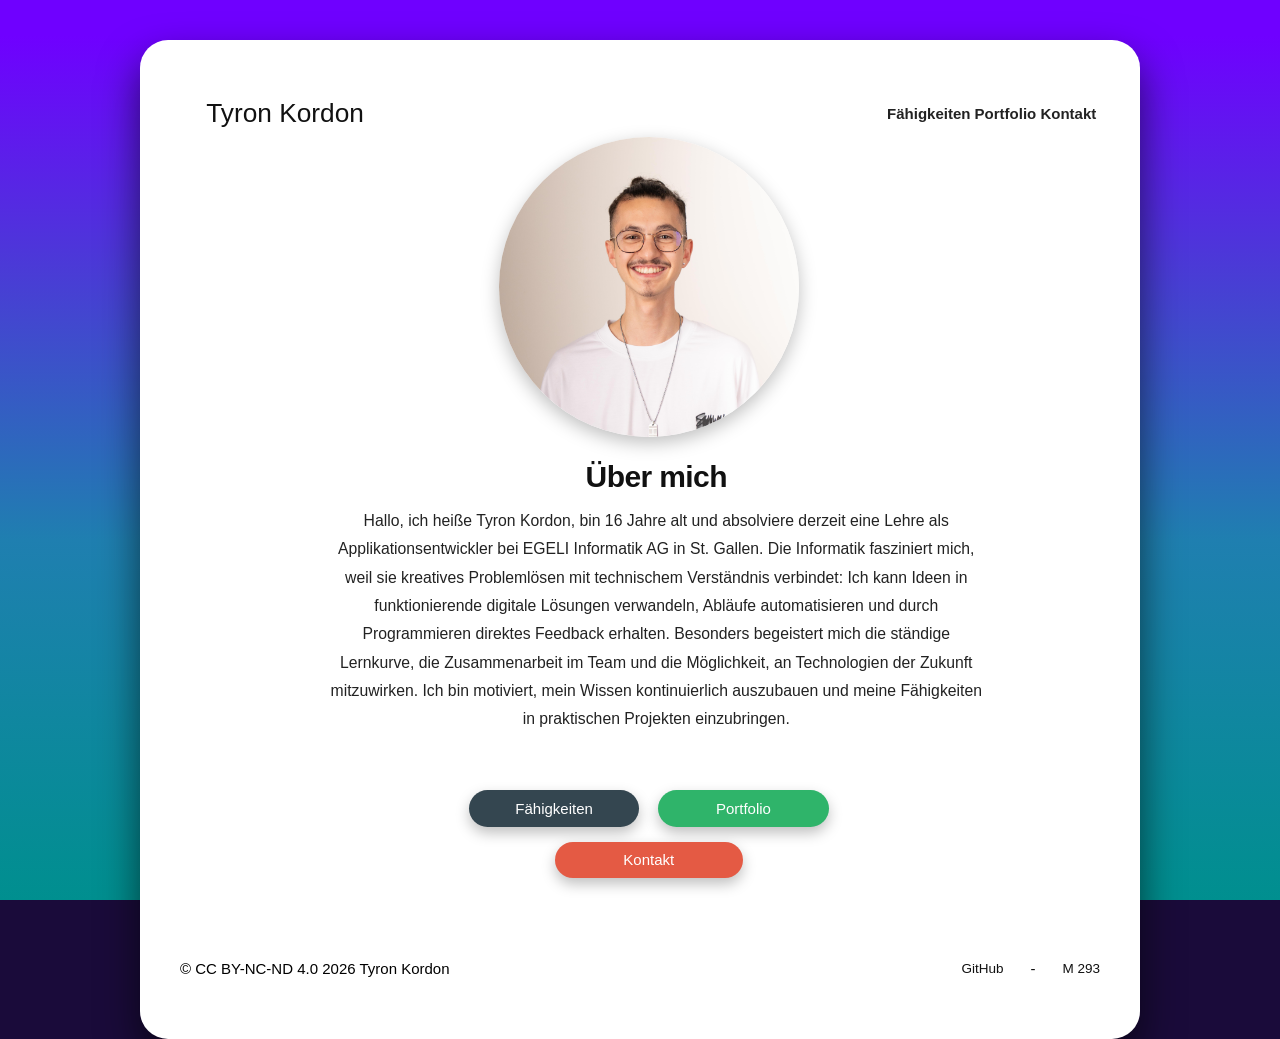
==== commit 50b9f5de: "change the navigation i added a hamburger menu for the mobile view" ====
--- a/index.html
+++ b/index.html
@@ -9,9 +9,14 @@
   <body class="index-page">
     <header>
       <a href="index.html"><h3 class="header-title">Tyron Kordon</h3></a>
-      <nav>
-        <a href="Fähigkeiten.html" class="nav-link">Fähigkeiten |</a>
-        <a href="Portfolio.html" class="nav-link">Portfolio |</a>
+      <button class="hamburger" id="hamburger" aria-label="Menü öffnen" aria-expanded="false">
+        <span></span>
+        <span></span>
+        <span></span>
+      </button>
+      <nav id="main-nav">
+        <a href="Fähigkeiten.html" class="nav-link">Fähigkeiten</a>
+        <a href="Portfolio.html" class="nav-link">Portfolio</a>
         <a href="Kontakt.html" class="nav-link">Kontakt</a>
       </nav>
     </header>
@@ -80,5 +85,14 @@
         </div>
       </nav>
     </footer>
+    <script>
+      const hamburger = document.getElementById('hamburger');
+      const nav = document.getElementById('main-nav');
+      hamburger.addEventListener('click', () => {
+        const isOpen = nav.classList.toggle('nav-open');
+        hamburger.classList.toggle('is-open', isOpen);
+        hamburger.setAttribute('aria-expanded', String(isOpen));
+      });
+    </script>
   </body>
 </html>
--- a/css/styles.css
+++ b/css/styles.css
@@ -38,6 +38,7 @@
   gap: 1rem;
   margin-bottom: 1.2rem;
   padding-top: 0.2rem;
+  position: relative;
 }
 
 .header-title {
@@ -66,6 +67,40 @@
 
 .nav-link:hover {
   text-decoration: underline;
+}
+
+/* Hamburger menu button */
+.hamburger {
+  display: none;
+  flex-direction: column;
+  justify-content: space-between;
+  width: 28px;
+  height: 20px;
+  background: none;
+  border: none;
+  cursor: pointer;
+  padding: 0;
+}
+
+.hamburger span {
+  display: block;
+  width: 100%;
+  height: 3px;
+  background-color: #222;
+  border-radius: 2px;
+  transition: transform 0.3s ease, opacity 0.3s ease;
+}
+
+.hamburger.is-open span:nth-child(1) {
+  transform: translateY(8.5px) rotate(45deg);
+}
+
+.hamburger.is-open span:nth-child(2) {
+  opacity: 0;
+}
+
+.hamburger.is-open span:nth-child(3) {
+  transform: translateY(-8.5px) rotate(-45deg);
 }
 
 .footer {
@@ -164,6 +199,34 @@
   .footer-left p,
   .footer-center .footer-links,
   .footer-right .footer-links { font-size: 0.85rem; }
+
+  /* Hamburger menu on mobile */
+  .hamburger {
+    display: flex;
+  }
+
+  #main-nav {
+    display: none;
+    position: absolute;
+    top: 56px;
+    right: 0;
+    background: #fff;
+    border-radius: 12px;
+    box-shadow: 0 8px 24px rgba(0, 0, 0, 0.18);
+    padding: 1rem 1.5rem;
+    flex-direction: column;
+    gap: 0.75rem;
+    z-index: 99;
+    min-width: 160px;
+  }
+
+  #main-nav.nav-open {
+    display: flex;
+  }
+
+  #main-nav .nav-link {
+    font-size: 1rem;
+  }
 }
 
 /* Headings */
@@ -350,6 +413,15 @@
   box-shadow: 0 6px 18px rgba(0, 0, 0, 0.25);
 }
 
+.project-video {
+  display: block;
+  margin: 0 auto 1rem;
+  width: 100%;
+  max-width: 640px;
+  border-radius: 12px;
+  box-shadow: 0 6px 18px rgba(0, 0, 0, 0.25);
+}
+
 .page-title {
   font-size: 2rem;
   text-align: center;
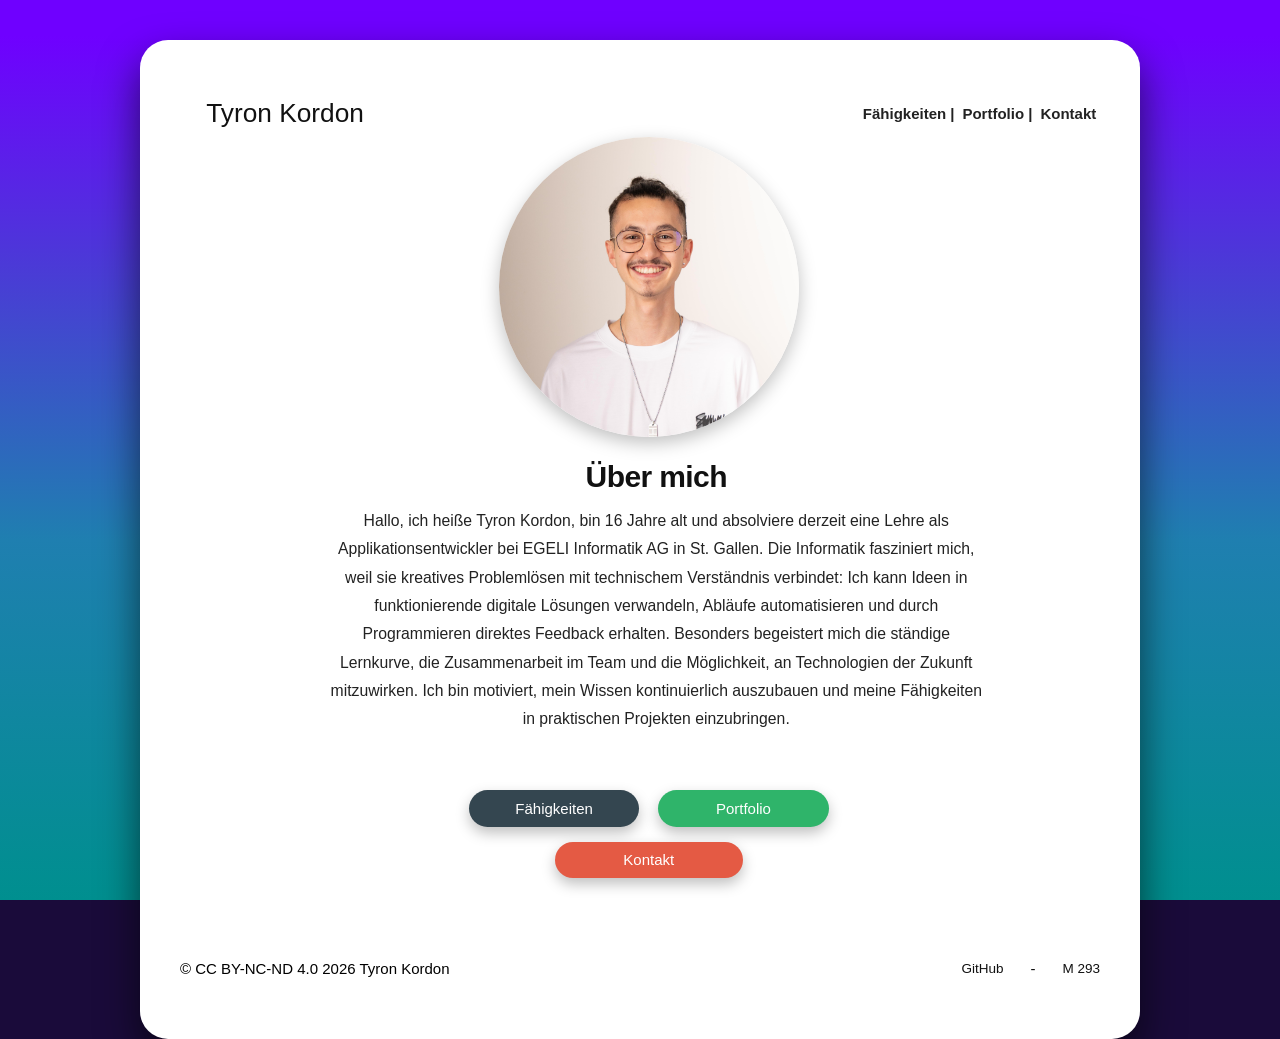
==== commit 427d1ff8: "fix some issues where the video was to huge and the header nav was not nice" ====
--- a/index.html
+++ b/index.html
@@ -15,9 +15,9 @@
         <span></span>
       </button>
       <nav id="main-nav">
-        <a href="Fähigkeiten.html" class="nav-link">Fähigkeiten</a>
-        <a href="Portfolio.html" class="nav-link">Portfolio</a>
-        <a href="Kontakt.html" class="nav-link">Kontakt</a>
+        <a href="Fähigkeiten.html" class="nav-link">Fähigkeiten </a>
+        <a href="Portfolio.html" class="nav-link">Portfolio </a>
+        <a href="Kontakt.html" class="nav-link">Kontakt </a>
       </nav>
     </header>
     <main>
--- a/css/styles.css
+++ b/css/styles.css
@@ -69,6 +69,13 @@
   text-decoration: underline;
 }
 
+#main-nav .nav-link:not(:last-child)::after {
+  content: " |";
+  margin-right: 0.25rem;
+  color: #222;
+  font-weight: 600;
+}
+
 /* Hamburger menu button */
 .hamburger {
   display: none;
@@ -227,6 +234,10 @@
   #main-nav .nav-link {
     font-size: 1rem;
   }
+
+  #main-nav .nav-link:not(:last-child)::after {
+    content: "";
+  }
 }
 
 /* Headings */
@@ -417,7 +428,8 @@
   display: block;
   margin: 0 auto 1rem;
   width: 100%;
-  max-width: 640px;
+  max-width: 480px;
+  height: auto;
   border-radius: 12px;
   box-shadow: 0 6px 18px rgba(0, 0, 0, 0.25);
 }
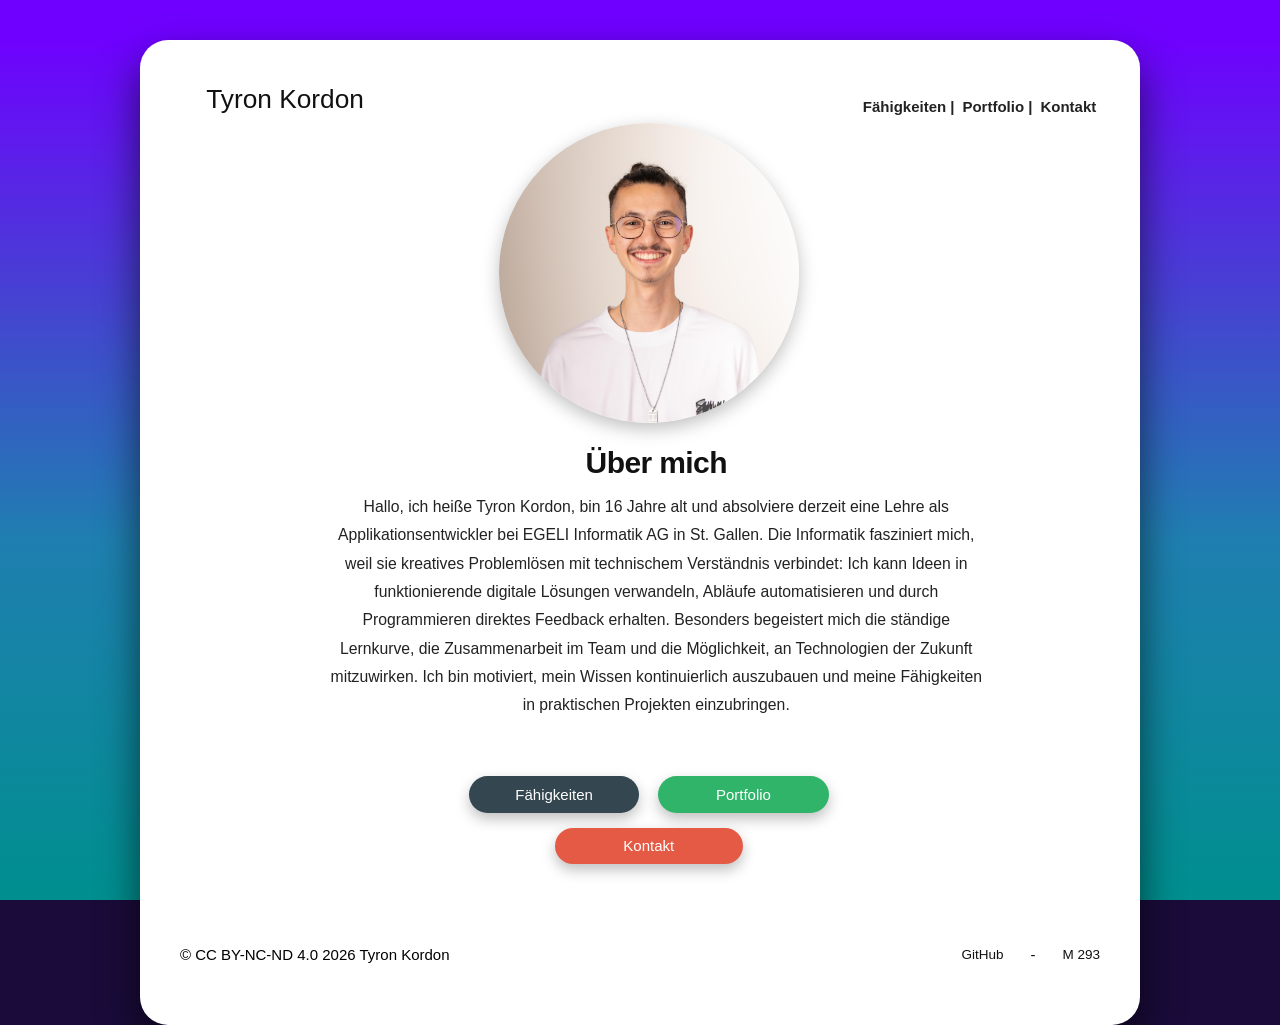
==== commit f822d45f: "fix: resolve semantic, accessibility and CSS issues across all pages - Replace <h3> with <span> in h" ====
--- a/index.html
+++ b/index.html
@@ -4,11 +4,12 @@
     <meta charset="utf-8" />
     <meta name="viewport" content="width=device-width, initial-scale=1.0" />
     <link rel="stylesheet" href="css/styles.css" />
+    <link rel="icon" href="assets/favicon.svg" type="image/svg+xml" />
     <title>Tyron Kordon</title>
   </head>
   <body class="index-page">
     <header>
-      <a href="index.html"><h3 class="header-title">Tyron Kordon</h3></a>
+      <a href="index.html"><span class="header-title">Tyron Kordon</span></a>
       <button class="hamburger" id="hamburger" aria-label="Menü öffnen" aria-expanded="false">
         <span></span>
         <span></span>
--- a/css/styles.css
+++ b/css/styles.css
@@ -159,6 +159,17 @@
   text-decoration: underline;
 }
 
+.instagram-link {
+  text-decoration: none;
+  color: #111;
+  font-weight: 500;
+}
+
+.instagram-link:hover {
+  color: #111;
+  text-decoration: underline;
+}
+
 /* Footer small text + spacing for mobile */
 .footer-left p,
 .footer-center a,
@@ -173,12 +184,6 @@
 }
 
 /* Spread footer links on larger viewports so they don't sit too centered */
-.footer-right .footer-links {
-  display: flex;
-  align-items: center;
-  gap: 0.6rem;
-}
-
 @media (min-width: 800px) {
   .footer-right .footer-links {
     gap: 1.2rem;
